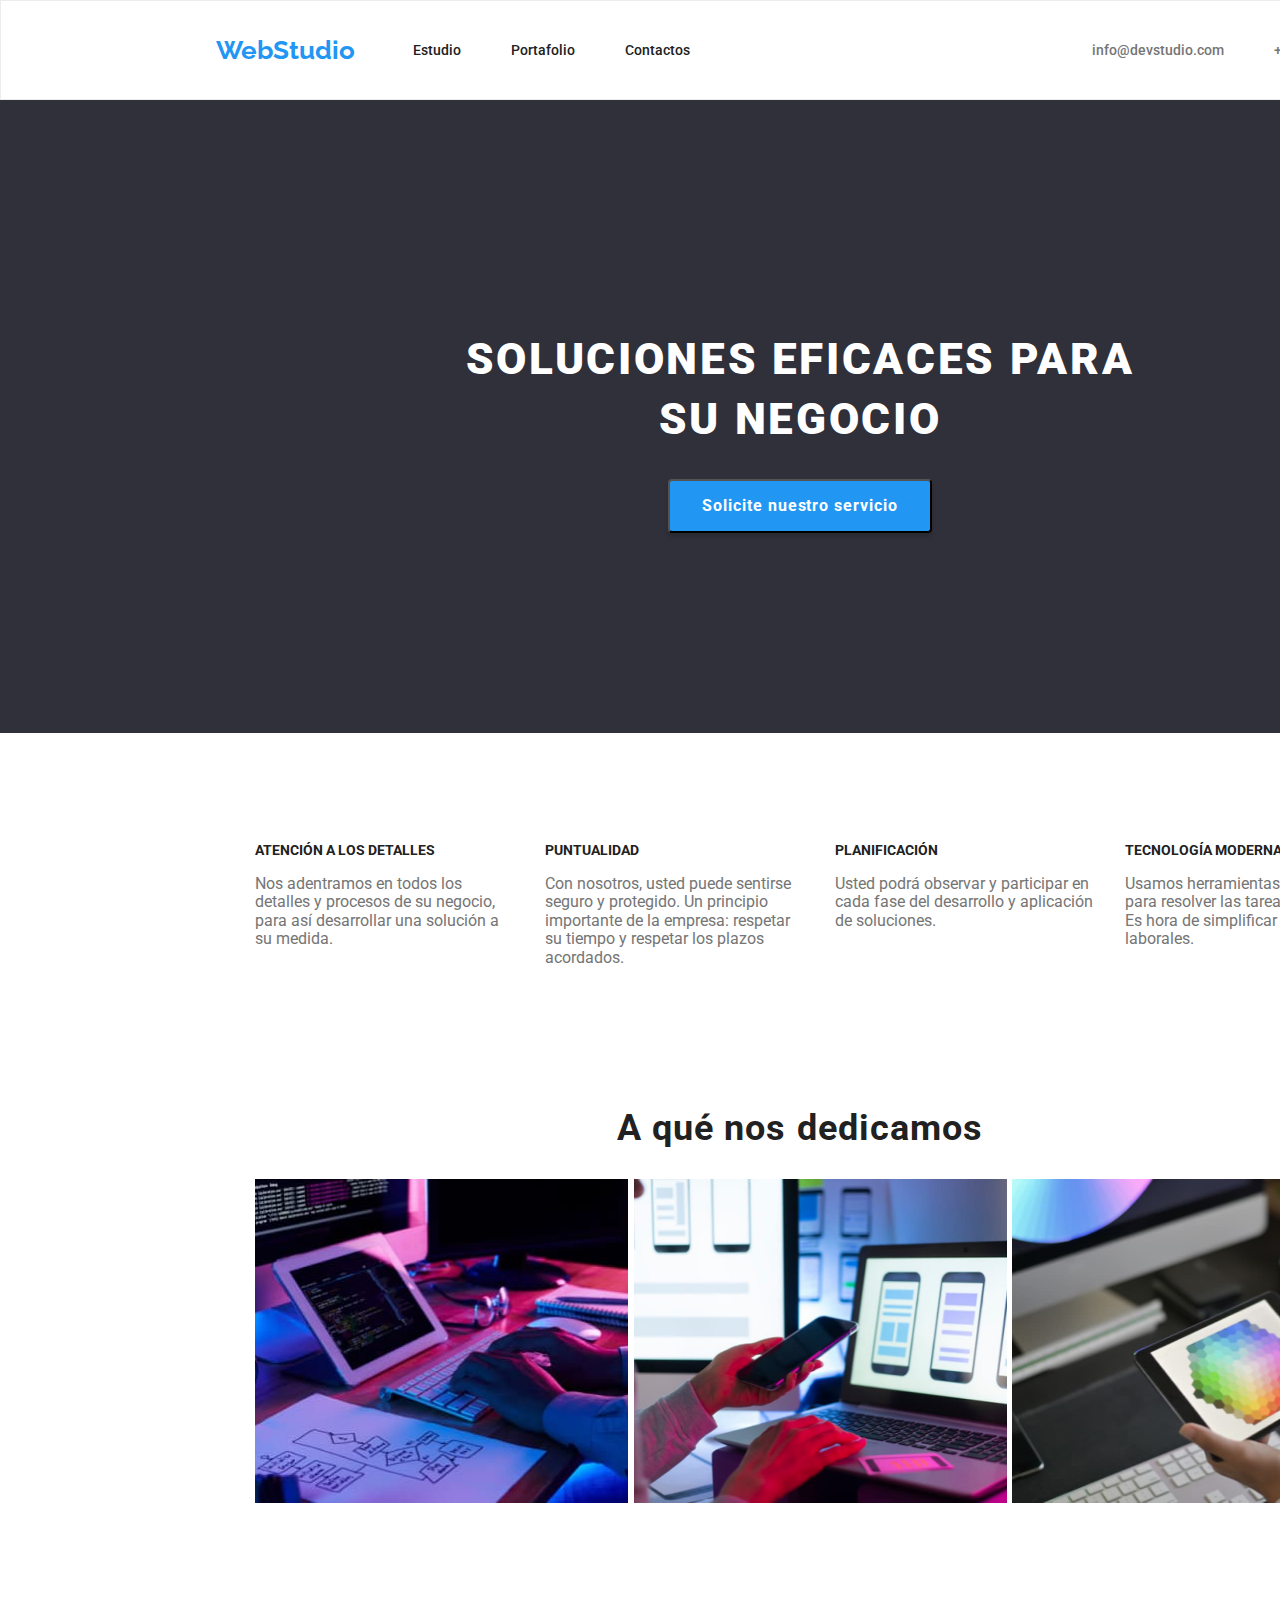
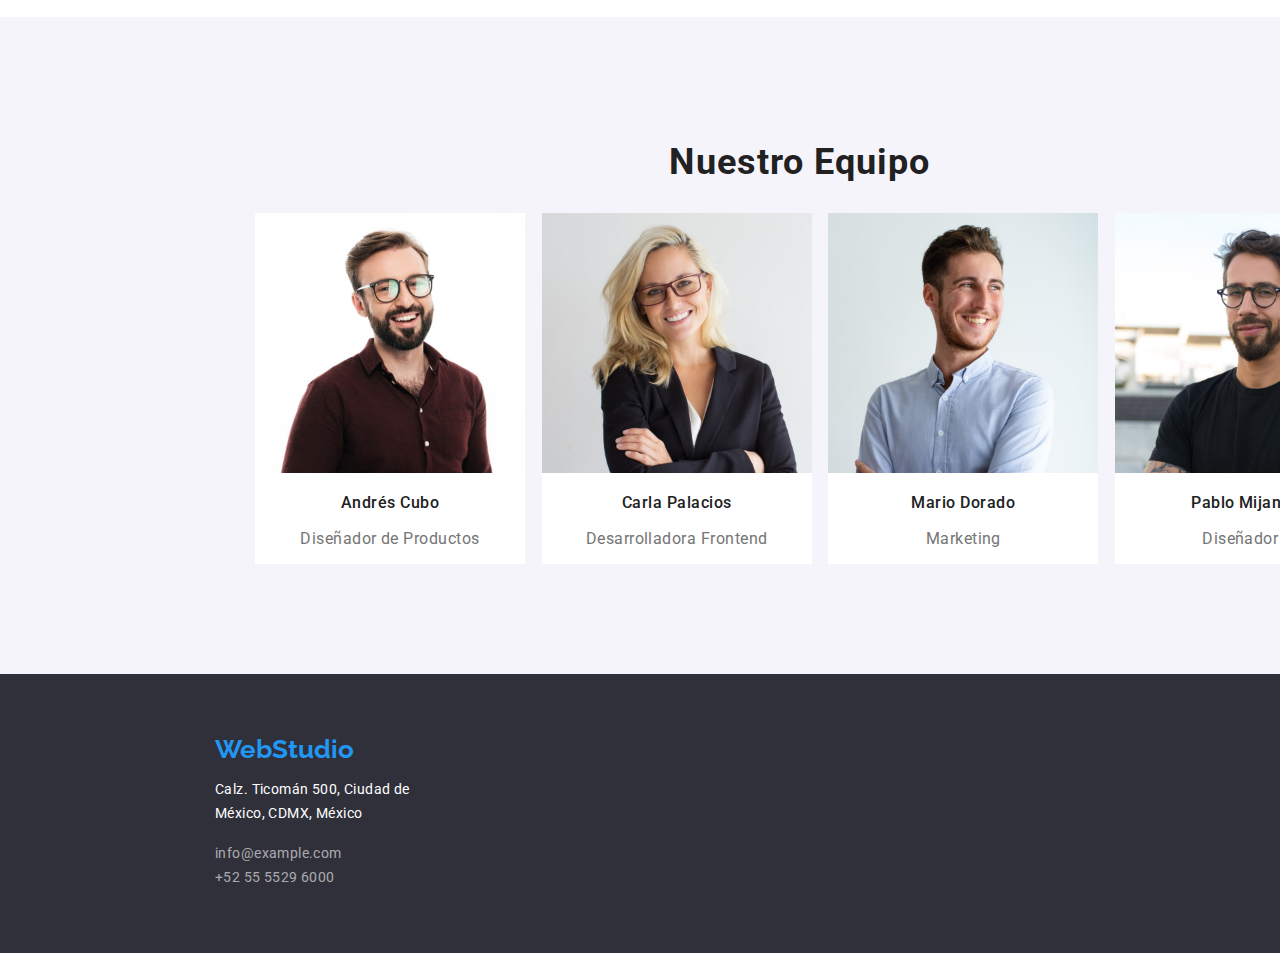
==== index.html @ d48efc92 "Versión inicial con estilos geometría" ====
<!DOCTYPE html>
<html lang="es">
  <head>
    <meta charset="UTF-8" />
    <meta http-equiv="X-UA-Compatible" content="IE=edge" />
    <meta name="viewport" content="width=device-width, initial-scale=1.0" />
    <title>Studio</title>
    <!-- Normalizador de estilos -->
    <link
      rel="stylesheet"
      href="https://cdnjs.cloudflare.com/ajax/libs/modern-normalize/1.0.0/modern-normalize.min.css"
    />
    <link rel="stylesheet" href="./css/styles.css" />
    <link
      href="https://fonts.googleapis.com/css2?family=Raleway:ital,wght@0,700;1,700&family=Roboto:ital,wght@0,400;0,500;0,700;0,900;1,400;1,500;1,700;1,900&display=swap"
      rel="stylesheet"
    />
  </head>
  <body>
    <div class="container">
      <header class="header-section">
        <!-- Encabezado de la página -->
        <a class="logo" href="/">WebStudio</a>
        <nav>
          <!-- Sección de navegación principal -->
          <ul class="header-list">
            <li>
              <a href="index.html">Estudio</a>
            </li>
            <li>
              <a href="portfolio.html">Portafolio</a>
            </li>
            <li>
              <a href="/contactos">Contactos</a>
            </li>
          </ul>
        </nav>
        <div>
          <!-- Sección de contactos en el encabezado -->
          <ul class="contact-list">
            <li><a href="mailto:info@devstudio.com">info@devstudio.com </a></li>
            <li><a href="tel:+525555296000">+52 55 55296000 </a></li>
          </ul>
        </div>
      </header>

      <main>
        <!-- Contenido de la página -->
        <div class="initial-section">
          <!-- Sección inicial -->
          <h1 class="initial-section-title">
            SOLUCIONES EFICACES PARA <br />
            SU NEGOCIO
          </h1>
          <button class="initial-section-button" type="button">
            Solicite nuestro servicio
          </button>
        </div>
        <section class="about-us-section">
          <!-- Sección de valores corporativos -->
          <ul class="about-us-titles">
            <li>ATENCIÓN A LOS DETALLES</li>
            <li>PUNTUALIDAD</li>
            <li>PLANIFICACIÓN</li>
            <li>TECNOLOGÍA MODERNA</li>
          </ul>
          <ul class="about-us-text">
            <li>
              Nos adentramos en todos los detalles y procesos de su negocio,
              para así desarrollar una solución a su medida.
            </li>
            <li>
              Con nosotros, usted puede sentirse seguro y protegido. Un
              principio importante de la empresa: respetar su tiempo y respetar
              los plazos acordados.
            </li>
            <li>
              Usted podrá observar y participar en cada fase del desarrollo y
              aplicación de soluciones.
            </li>
            <li>
              Usamos herramientas innovadoras para resolver las tareas
              asignadas. Es hora de simplificar los procesos laborales.
            </li>
          </ul>
        </section>
        <section class="services-section">
          <!-- Sección a qué nos dedicamos -->
          <h2 class="services-section-title">A qué nos dedicamos</h2>
          <ul class="services-section-list">
            <li>
              <img
                src="./images/box-1.jpg"
                alt="Tablet y teclado sobre escritorio"
                width="373"
                height="324"
              />
            </li>
            <li>
              <img
                src="./images/box-2.jpg"
                alt="Laptop y celular sobre escritorio"
                width="373"
                height="324"
              />
            </li>
            <li>
              <img
                src="./images/box-3.jpg"
                alt="Tablet y cpu sobre escritorio"
                width="373"
                height="324"
              />
            </li>
          </ul>
        </section>
        <section class="team-section">
          <!-- Sección de presentación del equipo -->
          <h2 class="team-section-title">Nuestro Equipo</h2>
          <ul class="team-section-list">
            <li>
              <img
                src="./images/team-picture-1.jpg"
                alt="Foto de Andrés Cubo, diseñador de productos"
                width="270"
                height="260"
              />
              <p class="team-name">Andrés Cubo</p>
              <p class="team-job">Diseñador de Productos</p>
            </li>
            <li>
              <img
                src="./images/team-picture-2.jpg"
                alt="Foto de Carla Palacios, desarrolladora Frontend"
                width="270"
                height="260"
              />
              <p class="team-name">Carla Palacios</p>
              <p class="team-job">Desarrolladora Frontend</p>
            </li>
            <li>
              <img
                src="./images/team-picture-3.jpg"
                alt="Foto de Mario Dorado, marketing"
                width="270"
                height="260"
              />
              <p class="team-name">Mario Dorado</p>
              <p class="team-job">Marketing</p>
            </li>
            <li>
              <img
                src="./images/team-picture-4.jpg"
                alt="Foto de Pablo Mijangos, diseñador IU"
                width="270"
                height="260"
              />
              <p class="team-name">Pablo Mijangos</p>
              <p class="team-job">Diseñador IU</p>
            </li>
          </ul>
        </section>
      </main>

      <footer class="footer-section">
        <!-- Pie de página -->
        <a href="/" class="logo">WebStudio</a>
        <address>
          <p class="footer-text">
            Calz. Ticomán 500, Ciudad de <br />
            México, CDMX, México <br />
          </p>
          <ul class="footer-list">
            <li><a href="mailto:info@example.com">info@example.com </a></li>
            <li><a href="tel:+525555296000">+52 55 5529 6000 </a></li>
          </ul>
        </address>
      </footer>
    </div>
  </body>
</html>
---- css/styles.css ----
*,
*::before,
*::after {
  box-sizing: border-box;
}

:root {
  --white: #ffffff;
  --black: #212121;
  --text: #757575;
  --high-lighted: #2196f3;
}

body {
  font-family: "roboto", "sans-serif";
  color: var(--text);
  background-color: var(--white);
}

.container {
  width: 1600px;
}

/* ............ */
/* Encabezado */
/* ............ */

.header-section {
  display: flex;
  align-items: center;
  justify-content: space-between;
  padding: 24px 215px;
  border: 1px solid #ececec;
}

.logo {
  text-decoration: none;
  font-family: "raleway", "sans-serif";
  font-weight: 700;
  font-size: 26px;
  line-height: 1.19;
  color: var(--high-lighted);
}

.logo:hover,
.logo:focus {
  text-decoration: underline;
}

.header-list {
  list-style: none;
  display: flex;
  margin-right: 344px;
}

.header-list a {
  text-decoration: none;
  font-weight: 500;
  font-size: 14px;
  line-height: 1.14;
  color: var(--black);
}

.header-list li:not(:last-child) {
  margin-right: 50px;
}

.header-list a:hover,
.header-list a:focus {
  color: var(--high-lighted);
}

.contact-list {
  list-style: none;
  display: flex;
}

.contact-list a {
  text-decoration: none;
  font-weight: 500;
  font-size: 14px;
  line-height: 1.14;
  color: var(--text);
}

.contact-list li:not(:last-child) {
  margin-right: 50px;
}

.contact-list a:hover,
.contact-list a:focus {
  color: var(--high-lighted);
  text-decoration: underline;
}

/* ................. */
/* Sección inicial */
/* ................. */

.initial-section {
  background-color: #2f303a;
  padding: 200px 452px;
}

.initial-section-title {
  font-weight: 900;
  font-size: 44px;
  line-height: 1.36;
  text-align: center;
  color: #ffffff;
  letter-spacing: 0.06em;
}

.initial-section-button {
  background-color: var(--high-lighted);
  box-shadow: 0px 4px 4px rgba(0, 0, 0, 0.15);
  border-radius: 4px;
  font-weight: 700;
  font-size: 16px;
  line-height: 1.88;
  text-align: center;
  letter-spacing: 0.06em;
  color: #ffffff;
  cursor: pointer;
  display: block;
  margin: 0 auto;
  padding: 10px 32px;
}

/* ................................. */
/* Sección de valores corporativos */
/* ................................. */
.about-us-section {
  padding: 94px 215px 0;
}

.about-us-titles li {
  color: var(--black);
  font-weight: 700;
  font-size: 14px;
  line-height: 1.14;
}

.about-us-section ul {
  list-style: none;
  display: flex;
}

.about-us-section li {
  width: 270px;
}

.about-us-section li:not(:last-child) {
  margin-right: 30px;
}

/* ................................. */
/* Sección de servicios */
/* ................................. */
.services-section {
  padding: 94px 215px;
}

.services-section-title {
  font-weight: 700;
  font-size: 36px;
  line-height: 1.17;
  text-align: center;
  letter-spacing: 0.03em;
  color: var(--black);
}

.services-section-list {
  list-style: none;
  display: flex;
}

.services-section-list li:not(:last-child) {
  margin-right: auto;
}

/* .................................... */
/* Sección de presentación del equipo */
/* .................................... */
.team-section {
  padding: 94px 215px;
  background-color: #f5f4fa;
}

.team-section-title {
  font-weight: 700;
  font-size: 36px;
  line-height: 1.17;
  text-align: center;
  letter-spacing: 0.03em;
  color: var(--black);
}

.team-section-list {
  list-style: none;
  display: flex;
}

.team-section-list li {
  background-color: var(--white);
}

.team-section-list li:not(:last-child) {
  margin-right: auto;
}

.team-name {
  font-size: 16px;
  font-weight: 500;
  line-height: 1.19;
  text-align: center;
  letter-spacing: 0.03em;
  color: var(--black);
}

.team-job {
  font-size: 16px;
  line-height: 1.19;
  text-align: center;
  letter-spacing: 0.03em;
}

/* .................................... */
/* Pie de página */
/* .................................... */
.footer-section {
  background-color: #2f303a;
  padding: 60px 215px 47px;
}

.footer-text {
  font-style: normal;
  font-size: 14px;
  line-height: 1.71;
  letter-spacing: 0.03em;
  color: #ffffff;
}

.footer-list a {
  font-style: normal;
  font-size: 14px;
  line-height: 1.71;
  letter-spacing: 0.03em;
  color: rgba(255, 255, 255, 0.6);
  text-decoration: none;
}

.footer-list {
  list-style: none;
  padding: 0;
}

.footer-list a:hover,
.footer-list a:focus {
  text-decoration: underline;
  color: var(--high-lighted);
}

.footer-text:hover,
.footer-text:focus {
  text-decoration: underline;
  color: var(--high-lighted);
}

/* .................................... */
/* PORTAFOLIO */
/* .................................... */
/* Seccion de botones */
/* .................................... */
.buttons-section {
  padding: 106px 215px 0;
}

.buttons-section-list {
  list-style: none;
  display: flex;
  justify-content: center;
}

.buttons-section-list li:not(:last-child) {
  margin-right: 8px;
}

.buttons-section-list button {
  font-weight: 500;
  font-size: 16px;
  line-height: 1.62;
  text-align: center;
  letter-spacing: 0.03em;
  color: var(--black);
  background: #f5f4fa;
  border-radius: 4px;
  border: 0 solid var(--white);
  padding: 6px 24px;
}

.buttons-section-list button:hover,
.buttons-section-list button:focus {
  cursor: pointer;
  background: var(--high-lighted);
  box-shadow: 0px 3px 1px rgba(0, 0, 0, 0.1), 0px 1px 2px rgba(0, 0, 0, 0.08),
    0px 2px 2px rgba(0, 0, 0, 0.12);
  border-radius: 4px;
  color: #ffffff;
}

/* .................................... */
/* Seccion de proyectos */
/* .................................... */
.projects-section {
  padding: 50px 200px 82px;
}

.projects-section-list {
  list-style: none;
  display: flex;
  flex-wrap: wrap;
  align-content: center;
  justify-content: center;
  gap: 20px;
}

.projects-section-list li {
  border: 1px solid #eeeeee;
  /* flex-basis: calc((100%-60px)/3; */
}

.project-name {
  font-weight: 700;
  font-size: 18px;
  line-height: 2;
  letter-spacing: 0.06em;
  color: var(--black);
  padding: 20px 24px 0;
}

.project-type {
  font-size: 16px;
  line-height: 1.88;
  letter-spacing: 0.03em;
  padding: 0 24px 20px;
}
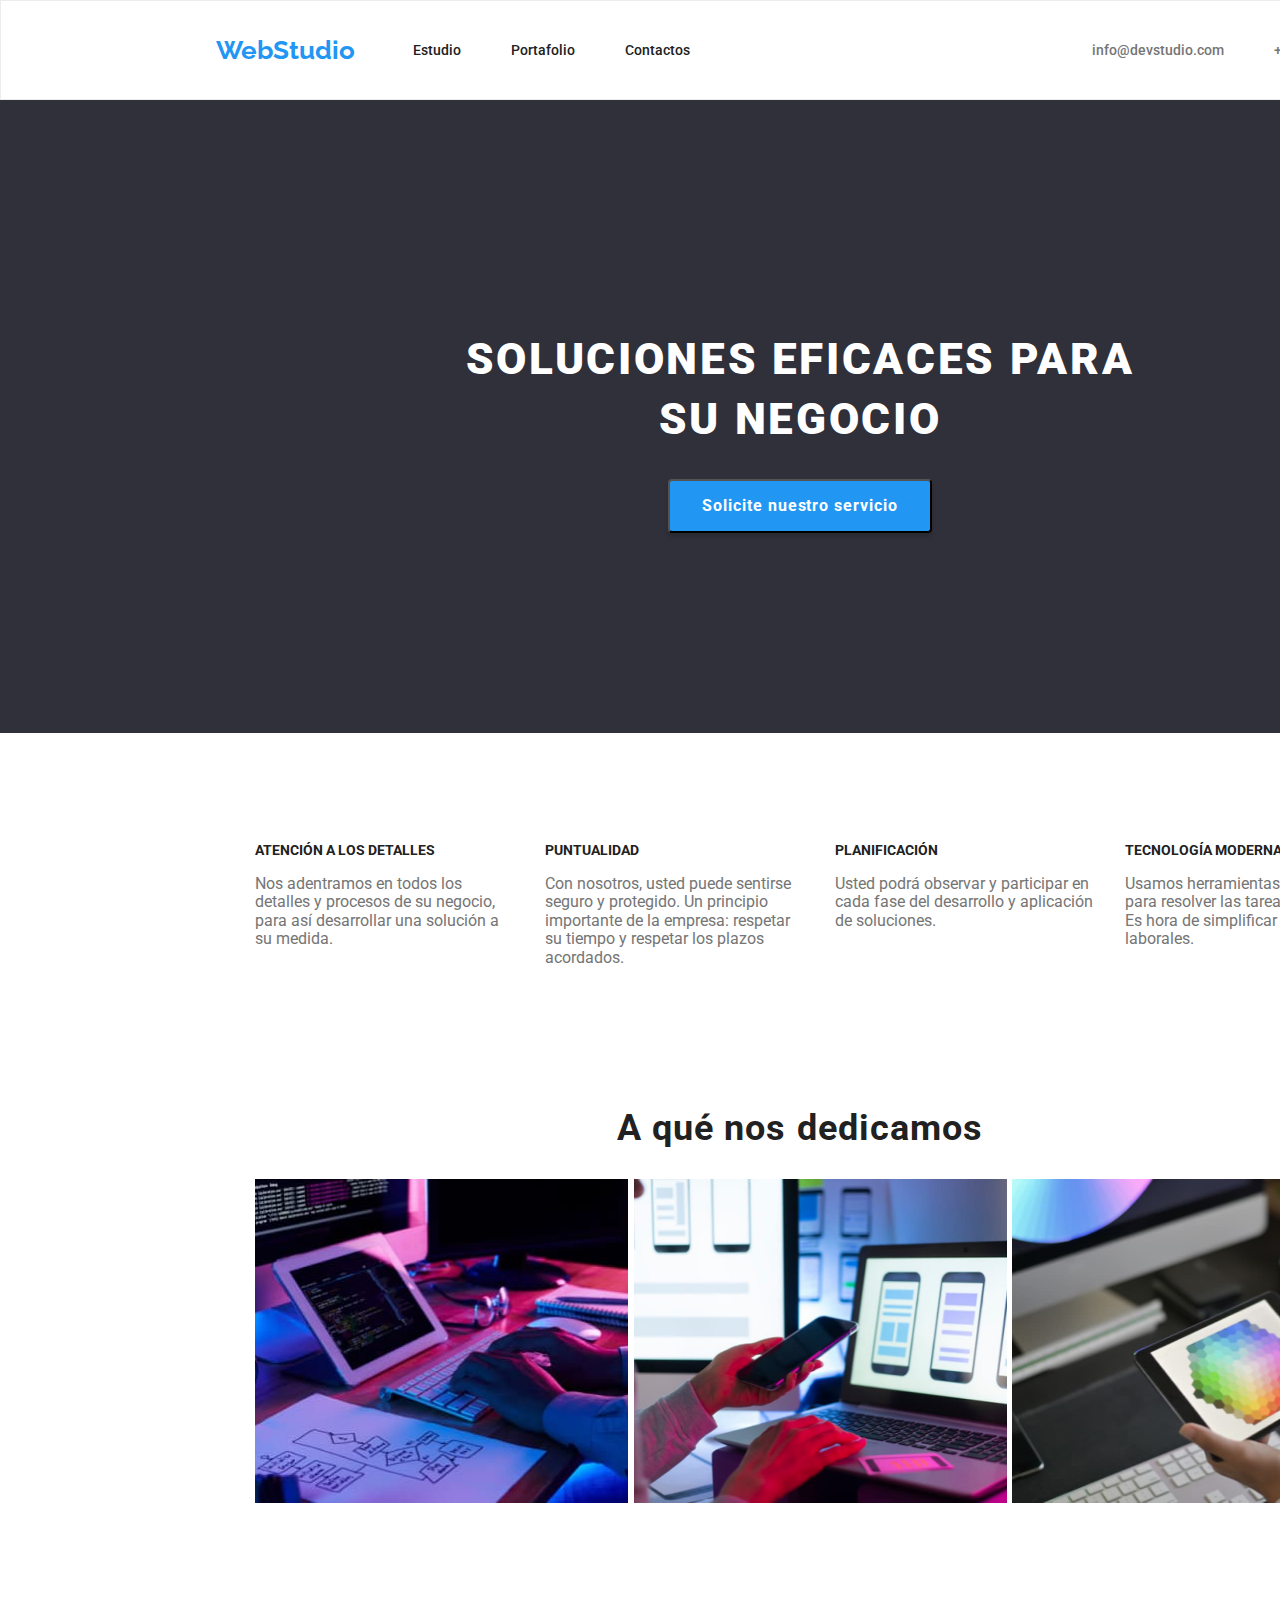
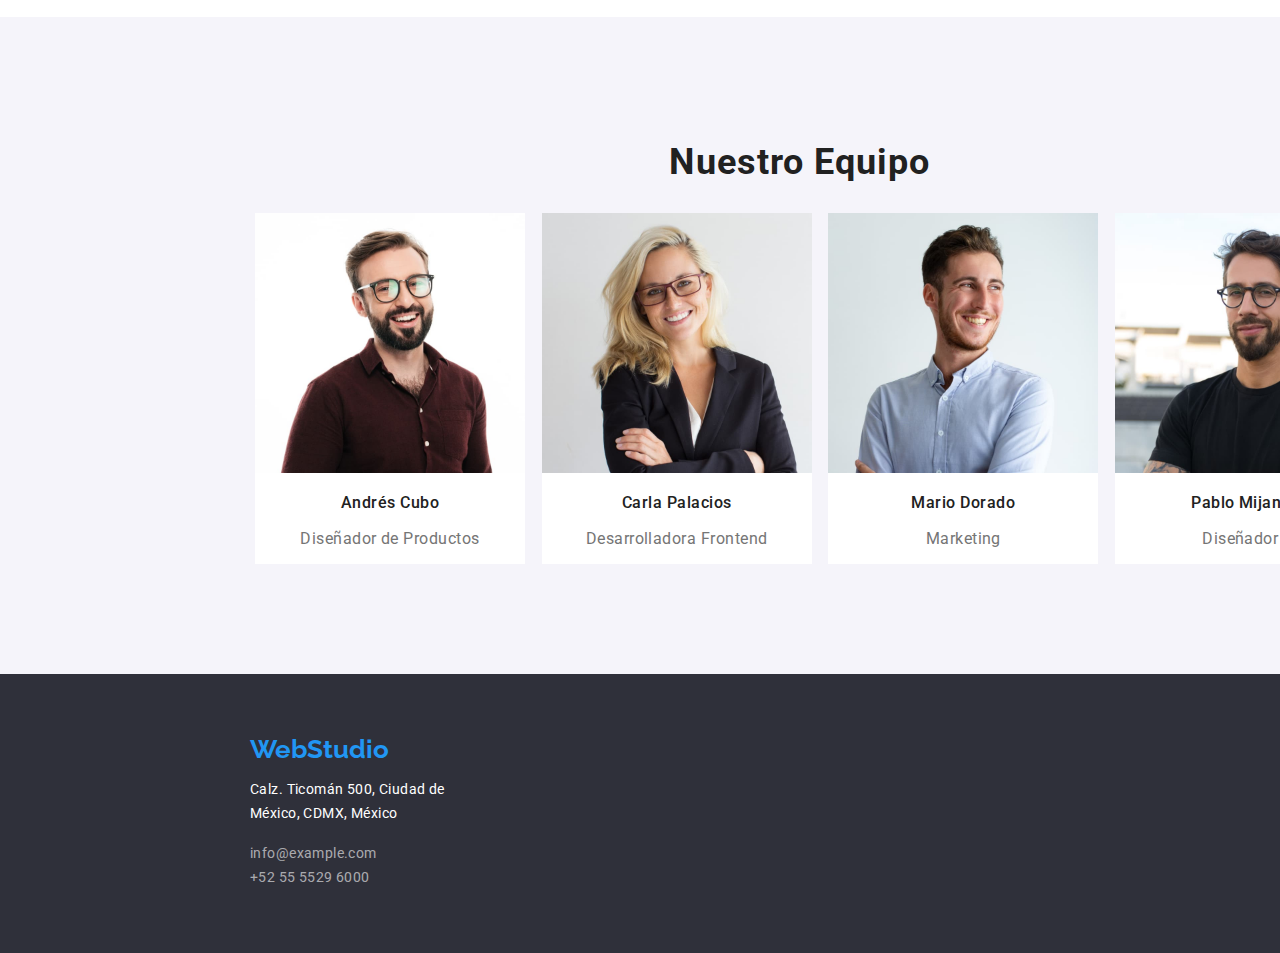
==== commit c748aded: "Se adicionan containers para envolver header, main y footer" ====
--- a/index.html
+++ b/index.html
@@ -17,9 +17,9 @@
     />
   </head>
   <body>
-    <div class="container">
-      <header class="header-section">
-        <!-- Encabezado de la página -->
+    <header class="header-section">
+      <!-- Encabezado de la página -->
+      <div class="container headline">
         <a class="logo" href="/">WebStudio</a>
         <nav>
           <!-- Sección de navegación principal -->
@@ -42,10 +42,12 @@
             <li><a href="tel:+525555296000">+52 55 55296000 </a></li>
           </ul>
         </div>
-      </header>
+      </div>
+    </header>
 
-      <main>
-        <!-- Contenido de la página -->
+    <main>
+      <!-- Contenido de la página -->
+      <div class="container principal">
         <div class="initial-section">
           <!-- Sección inicial -->
           <h1 class="initial-section-title">
@@ -160,10 +162,12 @@
             </li>
           </ul>
         </section>
-      </main>
+      </div>
+    </main>
 
-      <footer class="footer-section">
-        <!-- Pie de página -->
+    <footer class="footer-section">
+      <!-- Pie de página -->
+      <div class="container ending">
         <a href="/" class="logo">WebStudio</a>
         <address>
           <p class="footer-text">
@@ -175,7 +179,7 @@
             <li><a href="tel:+525555296000">+52 55 5529 6000 </a></li>
           </ul>
         </address>
-      </footer>
-    </div>
+      </div>
+    </footer>
   </body>
 </html>
--- a/css/styles.css
+++ b/css/styles.css
@@ -9,28 +9,30 @@
   --black: #212121;
   --text: #757575;
   --high-lighted: #2196f3;
+  --background: #e5e5e5;
 }
 
 body {
   font-family: "roboto", "sans-serif";
   color: var(--text);
-  background-color: var(--white);
+  background-color: var(--background);
 }
 
 .container {
   width: 1600px;
+  margin: 0 auto;
 }
 
 /* ............ */
 /* Encabezado */
 /* ............ */
-
-.header-section {
+.headline {
   display: flex;
   align-items: center;
   justify-content: space-between;
   padding: 24px 215px;
   border: 1px solid #ececec;
+  background-color: var(--white);
 }
 
 .logo {
@@ -96,6 +98,9 @@
 /* ................. */
 /* Sección inicial */
 /* ................. */
+.principal {
+  background-color: var(--white);
+}
 
 .initial-section {
   background-color: #2f303a;
@@ -228,9 +233,9 @@
 /* .................................... */
 /* Pie de página */
 /* .................................... */
-.footer-section {
+.ending {
   background-color: #2f303a;
-  padding: 60px 215px 47px;
+  padding: 60px 250px 47px;
 }
 
 .footer-text {
@@ -313,7 +318,7 @@
 /* Seccion de proyectos */
 /* .................................... */
 .projects-section {
-  padding: 50px 200px 82px;
+  padding: 50px 100px 82px;
 }
 
 .projects-section-list {
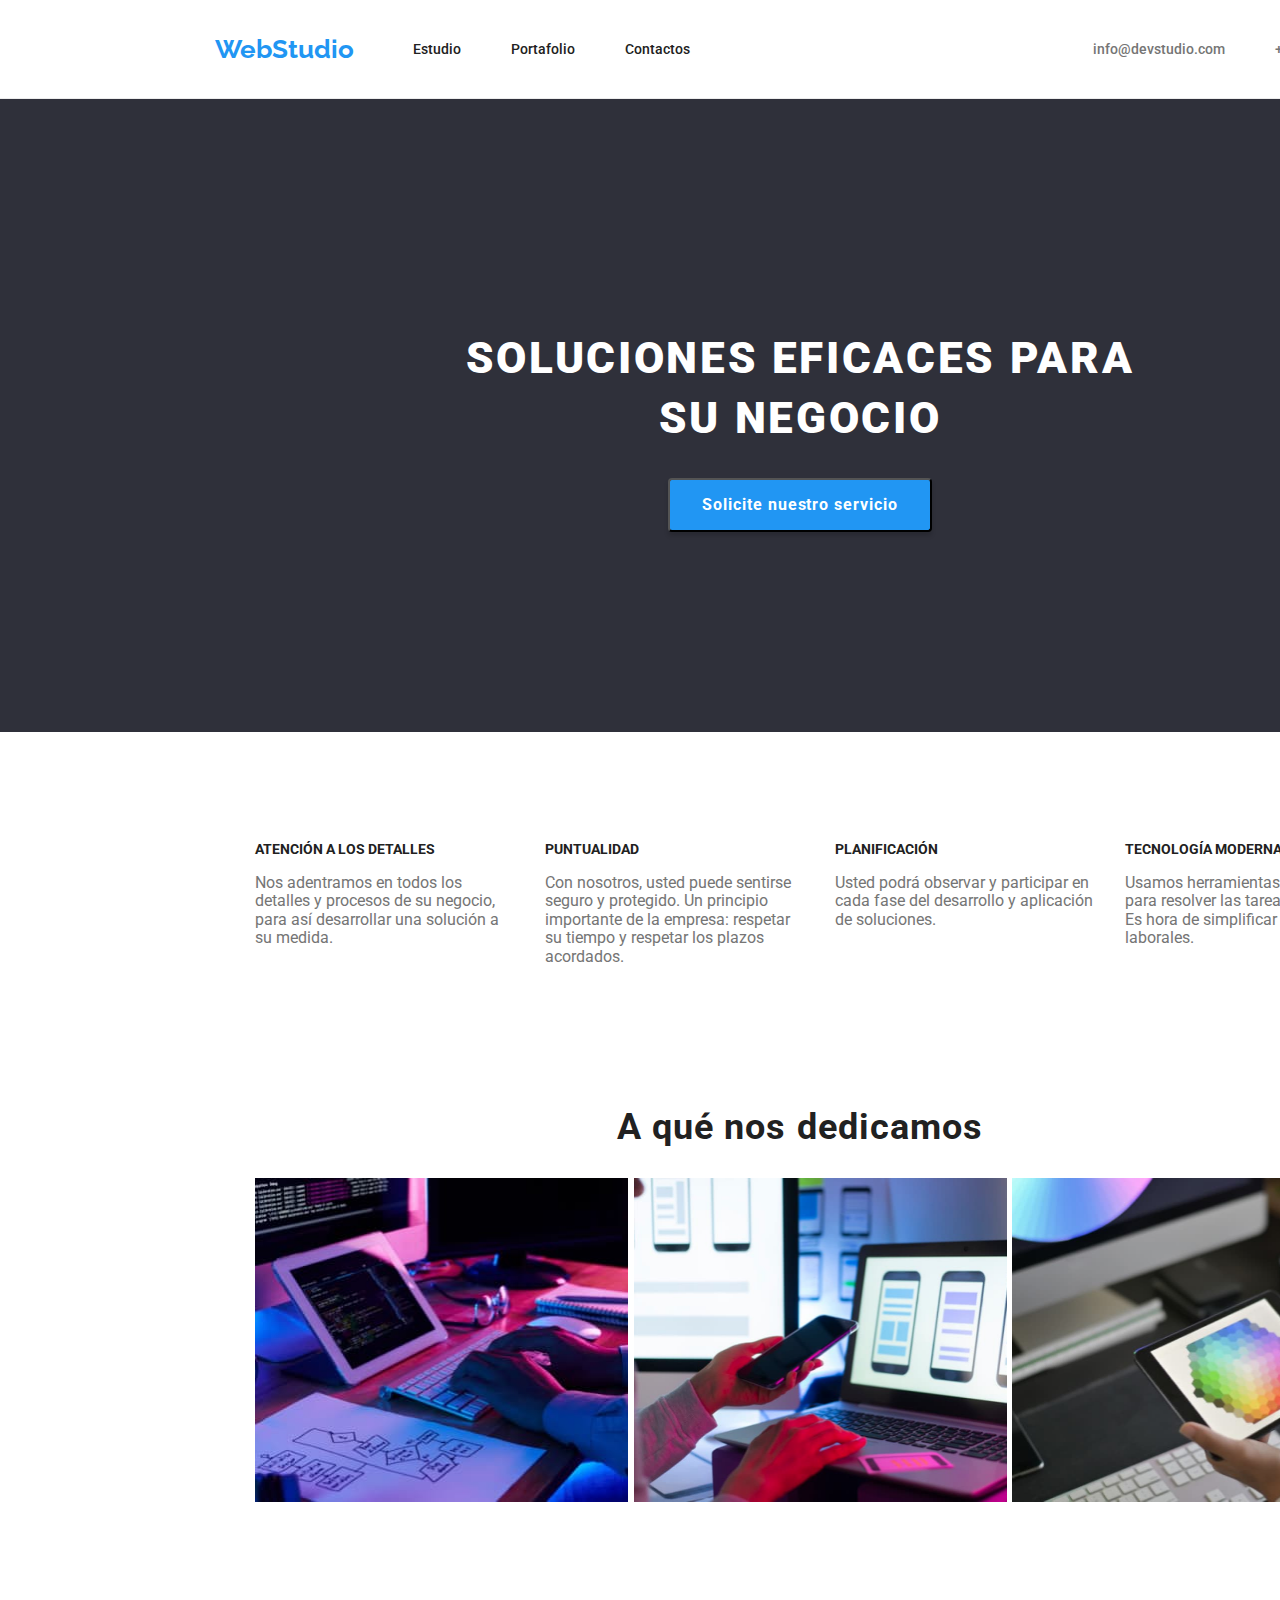
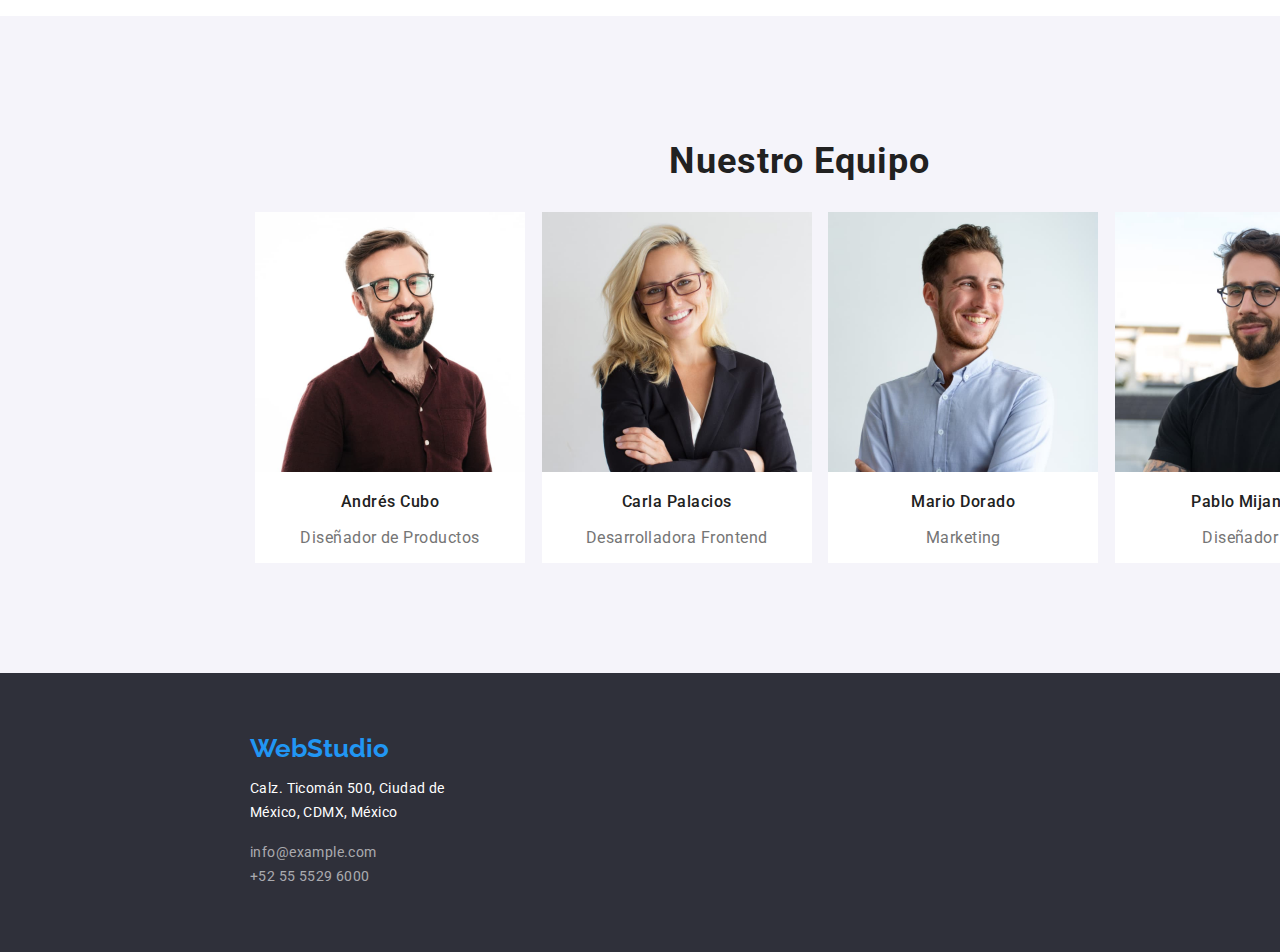
==== commit 25488c09: "Cambia background color en las secciones" ====
--- a/index.html
+++ b/index.html
@@ -47,7 +47,7 @@
 
     <main>
       <!-- Contenido de la página -->
-      <div class="container principal">
+      <div class="container">
         <div class="initial-section">
           <!-- Sección inicial -->
           <h1 class="initial-section-title">
--- a/css/styles.css
+++ b/css/styles.css
@@ -15,7 +15,7 @@
 body {
   font-family: "roboto", "sans-serif";
   color: var(--text);
-  background-color: var(--background);
+  background-color: var(--white);
 }
 
 .container {
@@ -31,8 +31,7 @@
   align-items: center;
   justify-content: space-between;
   padding: 24px 215px;
-  border: 1px solid #ececec;
-  background-color: var(--white);
+  border-bottom: 1px solid #ececec;
 }
 
 .logo {
@@ -98,9 +97,6 @@
 /* ................. */
 /* Sección inicial */
 /* ................. */
-.principal {
-  background-color: var(--white);
-}
 
 .initial-section {
   background-color: #2f303a;
@@ -178,10 +174,7 @@
 .services-section-list {
   list-style: none;
   display: flex;
-}
-
-.services-section-list li:not(:last-child) {
-  margin-right: auto;
+  justify-content: space-between;
 }
 
 /* .................................... */
@@ -204,14 +197,11 @@
 .team-section-list {
   list-style: none;
   display: flex;
+  justify-content: space-between;
 }
 
 .team-section-list li {
   background-color: var(--white);
-}
-
-.team-section-list li:not(:last-child) {
-  margin-right: auto;
 }
 
 .team-name {
@@ -332,7 +322,6 @@
 
 .projects-section-list li {
   border: 1px solid #eeeeee;
-  /* flex-basis: calc((100%-60px)/3; */
 }
 
 .project-name {
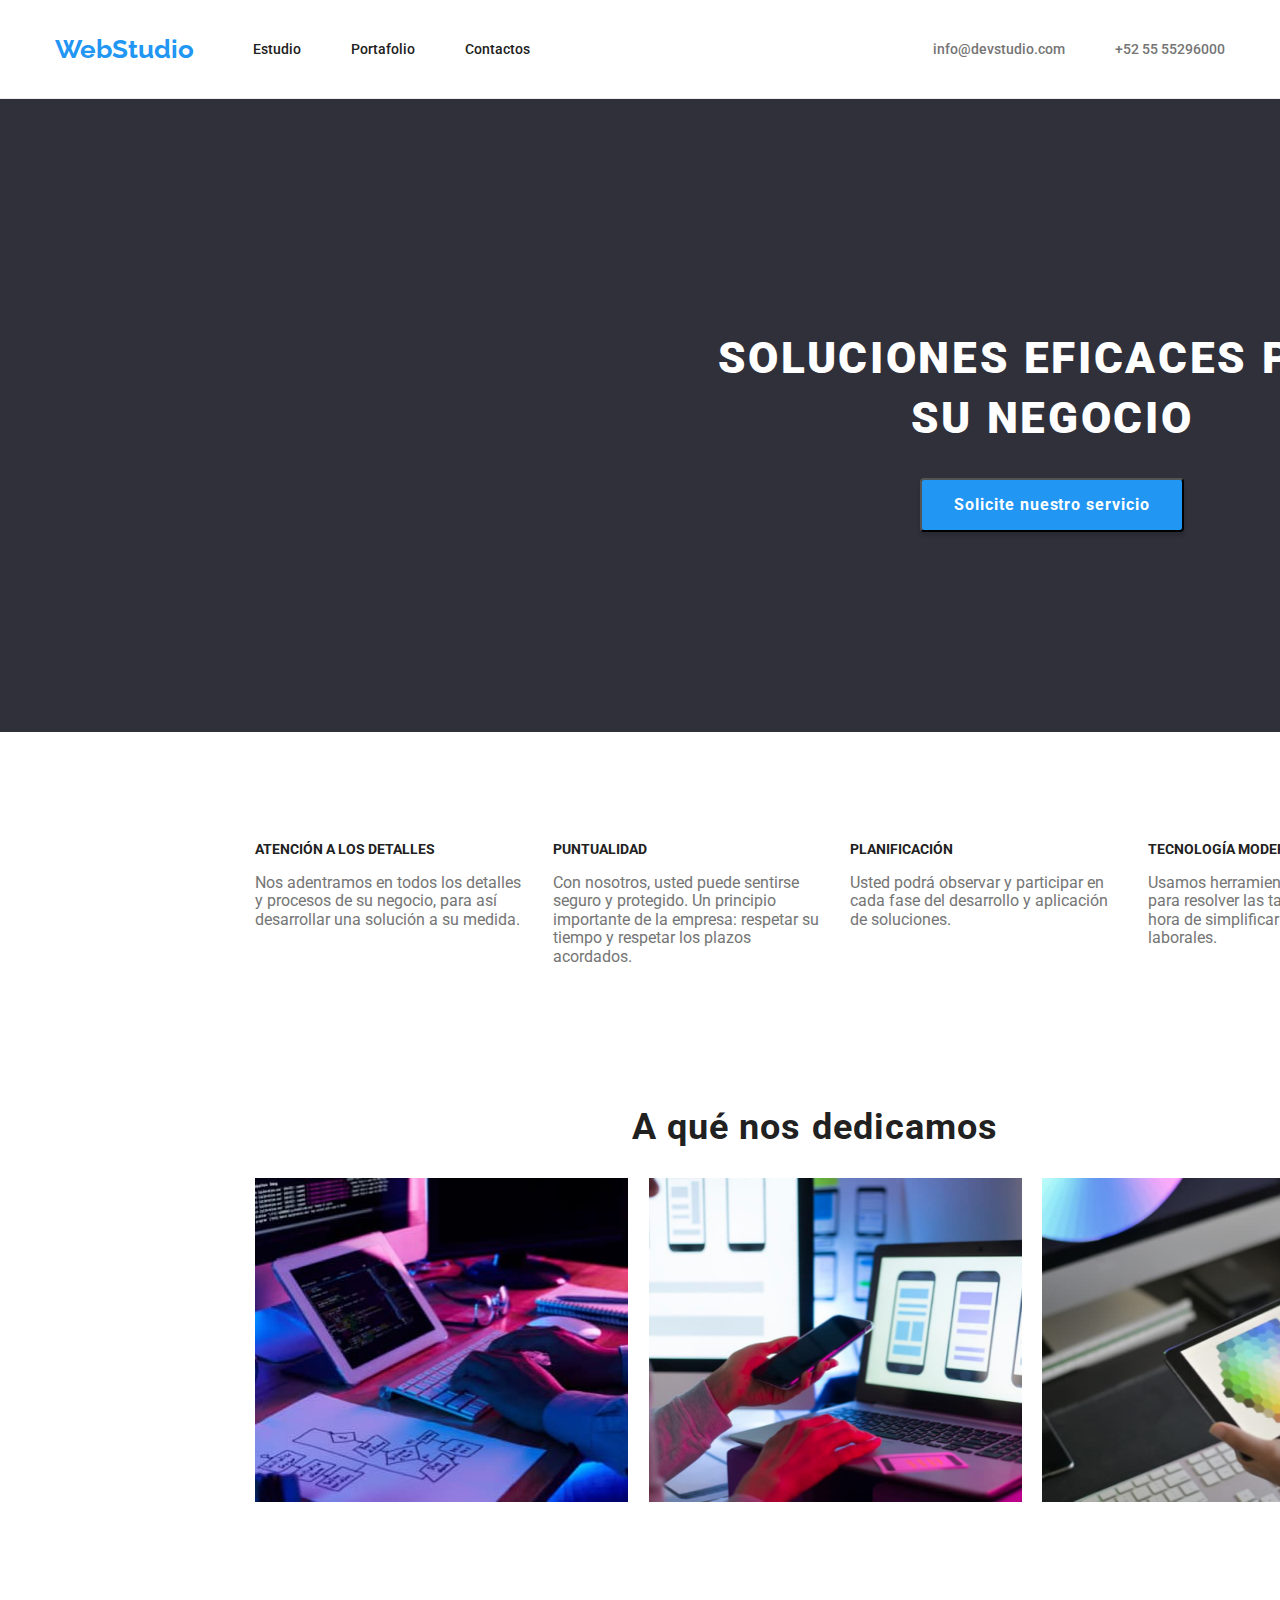
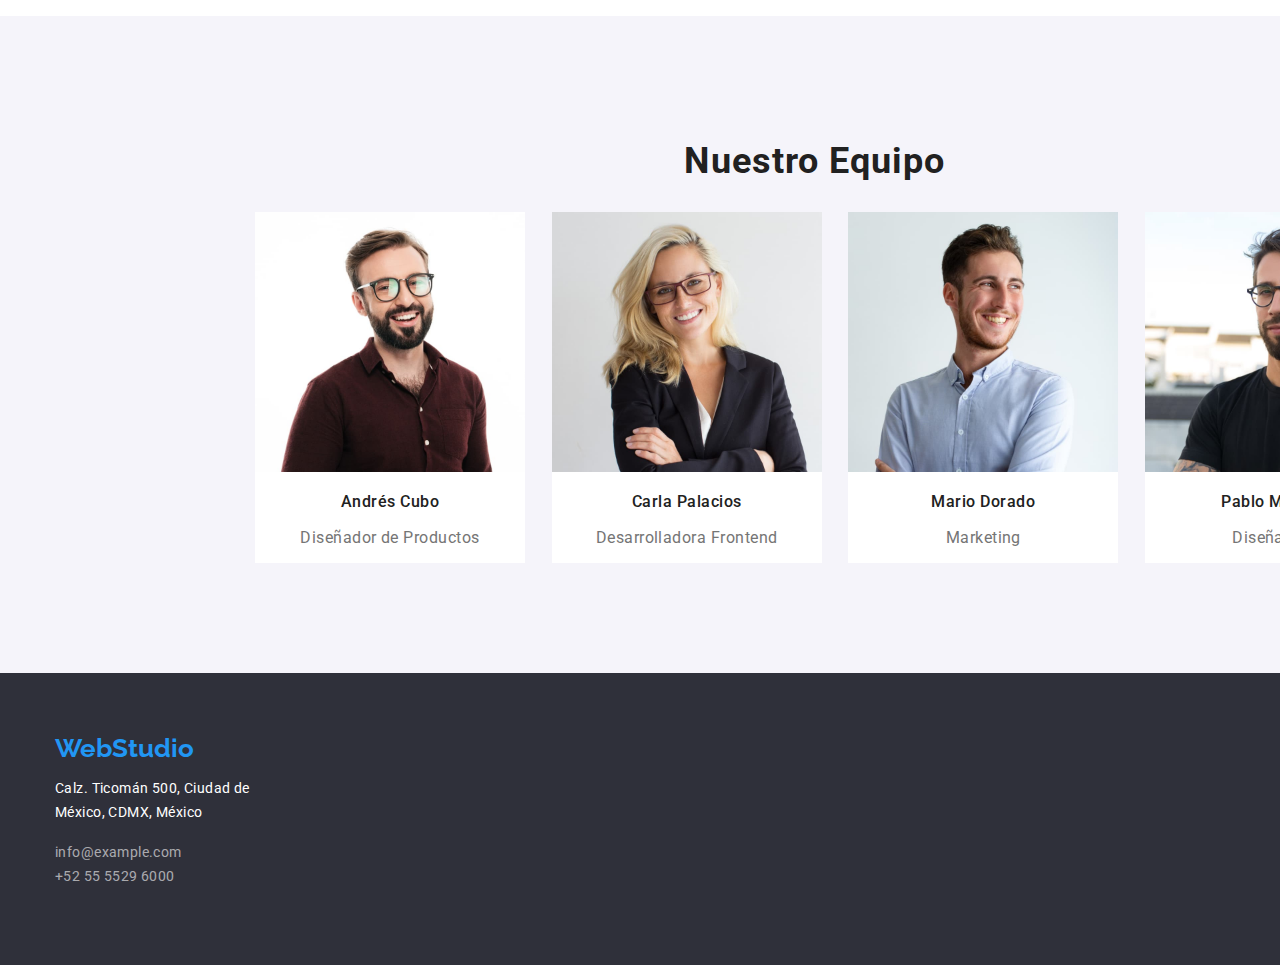
==== commit b4bd7301: "Se incluyen containers para cada una de las secciones" ====
--- a/index.html
+++ b/index.html
@@ -47,8 +47,8 @@
 
     <main>
       <!-- Contenido de la página -->
-      <div class="container">
-        <div class="initial-section">
+      <div class="initial-section">
+        <div class="container">
           <!-- Sección inicial -->
           <h1 class="initial-section-title">
             SOLUCIONES EFICACES PARA <br />
@@ -58,7 +58,9 @@
             Solicite nuestro servicio
           </button>
         </div>
-        <section class="about-us-section">
+      </div>
+      <section class="about-us-section">
+        <div class="container">
           <!-- Sección de valores corporativos -->
           <ul class="about-us-titles">
             <li>ATENCIÓN A LOS DETALLES</li>
@@ -85,8 +87,10 @@
               asignadas. Es hora de simplificar los procesos laborales.
             </li>
           </ul>
-        </section>
-        <section class="services-section">
+        </div>
+      </section>
+      <section class="services-section">
+        <div class="container">
           <!-- Sección a qué nos dedicamos -->
           <h2 class="services-section-title">A qué nos dedicamos</h2>
           <ul class="services-section-list">
@@ -115,54 +119,64 @@
               />
             </li>
           </ul>
-        </section>
-        <section class="team-section">
+        </div>
+      </section>
+      <section class="team-section">
+        <div class="container">
           <!-- Sección de presentación del equipo -->
           <h2 class="team-section-title">Nuestro Equipo</h2>
           <ul class="team-section-list">
             <li>
-              <img
-                src="./images/team-picture-1.jpg"
-                alt="Foto de Andrés Cubo, diseñador de productos"
-                width="270"
-                height="260"
-              />
-              <p class="team-name">Andrés Cubo</p>
-              <p class="team-job">Diseñador de Productos</p>
+              <div>
+                <img
+                  src="./images/team-picture-1.jpg"
+                  alt="Foto de Andrés Cubo, diseñador de productos"
+                  width="270"
+                  height="260"
+                />
+                <p class="team-name">Andrés Cubo</p>
+                <p class="team-job">Diseñador de Productos</p>
+              </div>
             </li>
             <li>
-              <img
-                src="./images/team-picture-2.jpg"
-                alt="Foto de Carla Palacios, desarrolladora Frontend"
-                width="270"
-                height="260"
-              />
-              <p class="team-name">Carla Palacios</p>
-              <p class="team-job">Desarrolladora Frontend</p>
+              <div>
+                <img
+                  src="./images/team-picture-2.jpg"
+                  alt="Foto de Carla Palacios, desarrolladora Frontend"
+                  width="270"
+                  height="260"
+                />
+                <p class="team-name">Carla Palacios</p>
+                <p class="team-job">Desarrolladora Frontend</p>
+              </div>
             </li>
             <li>
-              <img
-                src="./images/team-picture-3.jpg"
-                alt="Foto de Mario Dorado, marketing"
-                width="270"
-                height="260"
-              />
-              <p class="team-name">Mario Dorado</p>
-              <p class="team-job">Marketing</p>
+              <div>
+                <img
+                  src="./images/team-picture-3.jpg"
+                  alt="Foto de Mario Dorado, marketing"
+                  width="270"
+                  height="260"
+                />
+                <p class="team-name">Mario Dorado</p>
+                <p class="team-job">Marketing</p>
+              </div>
             </li>
             <li>
-              <img
-                src="./images/team-picture-4.jpg"
-                alt="Foto de Pablo Mijangos, diseñador IU"
-                width="270"
-                height="260"
-              />
-              <p class="team-name">Pablo Mijangos</p>
-              <p class="team-job">Diseñador IU</p>
+              <div>
+                <img
+                  src="./images/team-picture-4.jpg"
+                  alt="Foto de Pablo Mijangos, diseñador IU"
+                  width="270"
+                  height="260"
+                />
+                <p class="team-name">Pablo Mijangos</p>
+                <p class="team-job">Diseñador IU</p>
+              </div>
             </li>
           </ul>
-        </section>
-      </div>
+        </div>
+      </section>
     </main>
 
     <footer class="footer-section">
--- a/css/styles.css
+++ b/css/styles.css
@@ -9,7 +9,6 @@
   --black: #212121;
   --text: #757575;
   --high-lighted: #2196f3;
-  --background: #e5e5e5;
 }
 
 body {
@@ -19,19 +18,23 @@
 }
 
 .container {
-  width: 1600px;
+  width: 1200px;
   margin: 0 auto;
 }
 
 /* ............ */
 /* Encabezado */
 /* ............ */
+header {
+  background-color: var(--white);
+  border-bottom: 1px solid #ececec;
+}
+
 .headline {
   display: flex;
   align-items: center;
   justify-content: space-between;
-  padding: 24px 215px;
-  border-bottom: 1px solid #ececec;
+  padding: 24px 15px;
 }
 
 .logo {
@@ -223,9 +226,12 @@
 /* .................................... */
 /* Pie de página */
 /* .................................... */
+footer {
+  background-color: #2f303a;
+}
+
 .ending {
-  background-color: #2f303a;
-  padding: 60px 250px 47px;
+  padding: 60px 15px;
 }
 
 .footer-text {
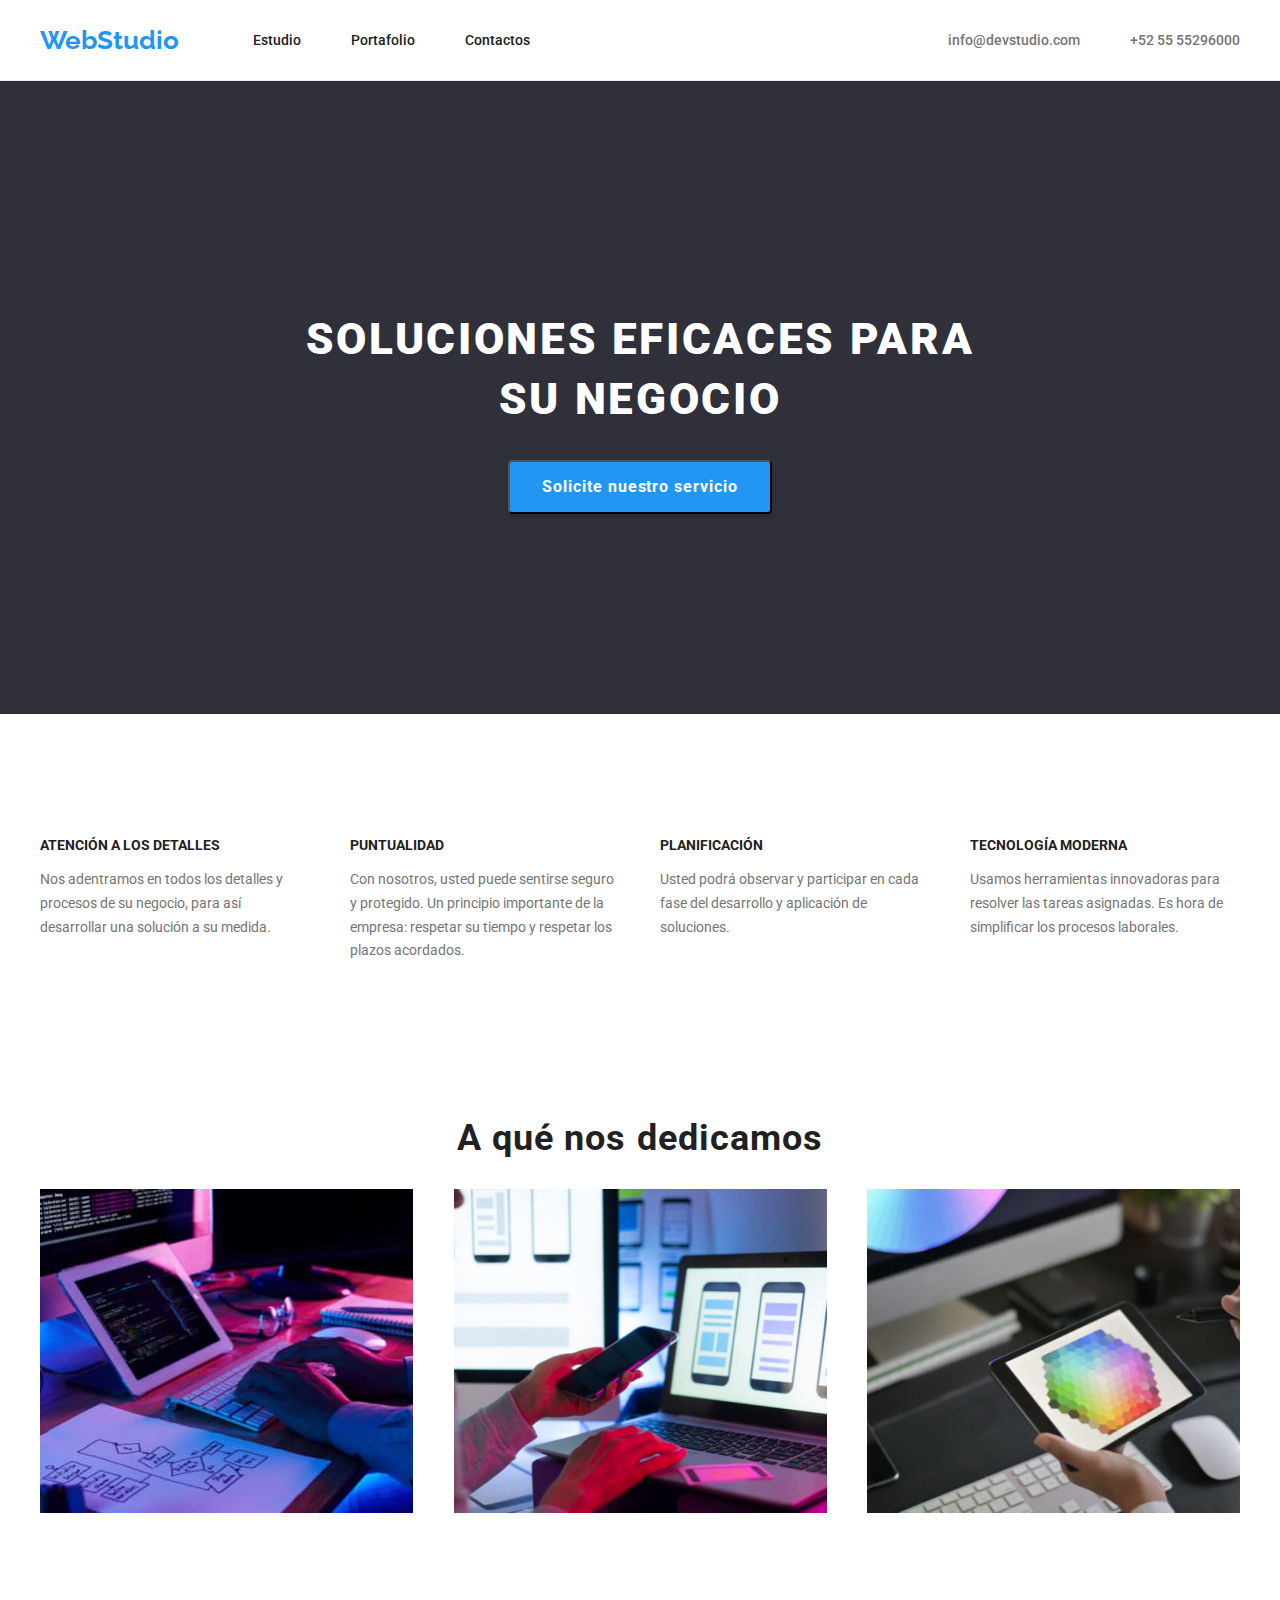
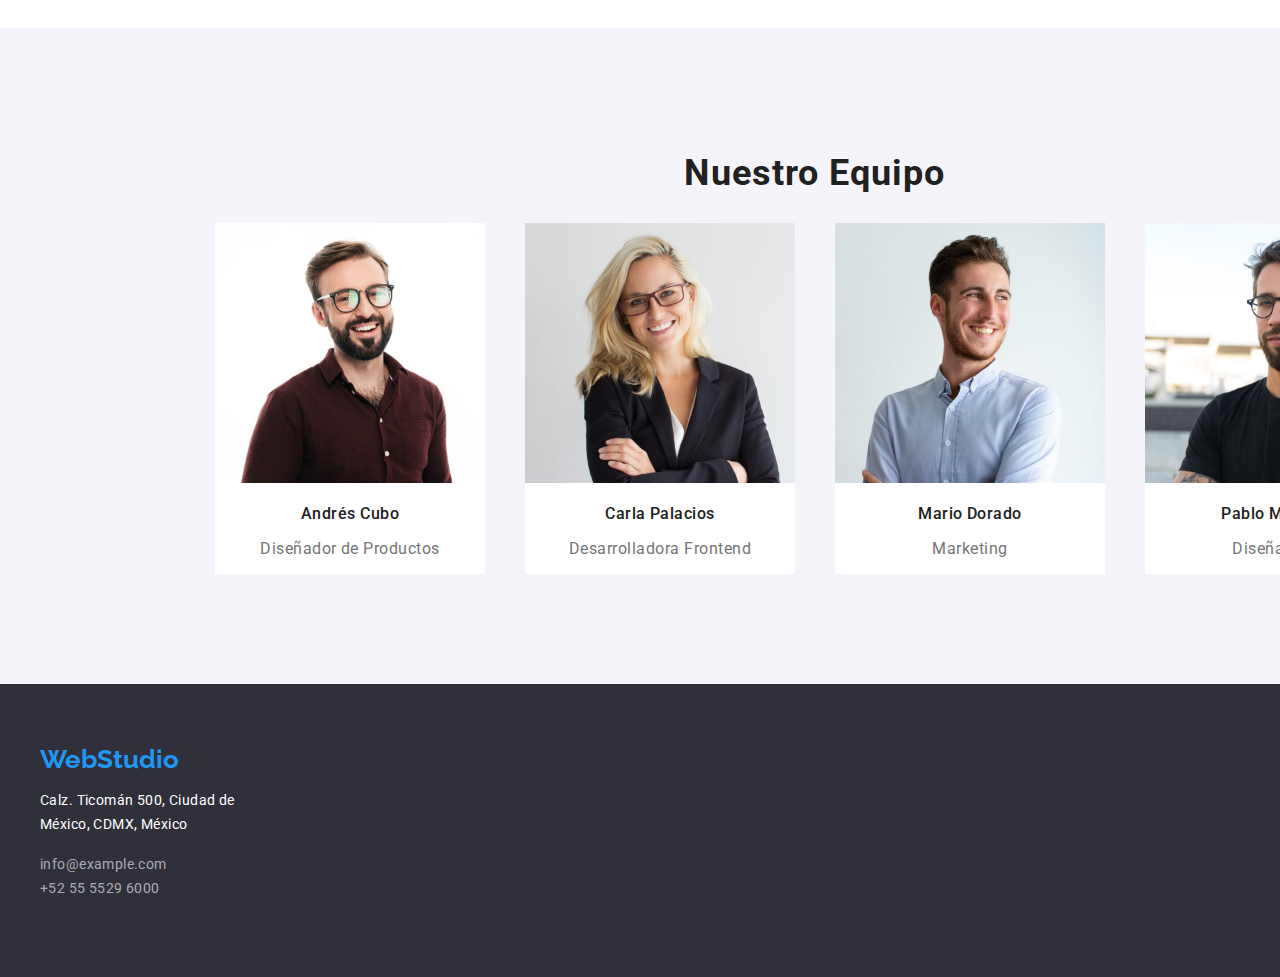
==== commit f04bd280: "Corrección uso de paddings en secciones y listas" ====
--- a/index.html
+++ b/index.html
@@ -62,29 +62,35 @@
       <section class="about-us-section">
         <div class="container">
           <!-- Sección de valores corporativos -->
-          <ul class="about-us-titles">
-            <li>ATENCIÓN A LOS DETALLES</li>
-            <li>PUNTUALIDAD</li>
-            <li>PLANIFICACIÓN</li>
-            <li>TECNOLOGÍA MODERNA</li>
-          </ul>
-          <ul class="about-us-text">
-            <li>
-              Nos adentramos en todos los detalles y procesos de su negocio,
-              para así desarrollar una solución a su medida.
-            </li>
-            <li>
-              Con nosotros, usted puede sentirse seguro y protegido. Un
-              principio importante de la empresa: respetar su tiempo y respetar
-              los plazos acordados.
-            </li>
-            <li>
-              Usted podrá observar y participar en cada fase del desarrollo y
-              aplicación de soluciones.
-            </li>
-            <li>
-              Usamos herramientas innovadoras para resolver las tareas
-              asignadas. Es hora de simplificar los procesos laborales.
+          <ul>
+            <li>
+              <p class="about-us-titles">ATENCIÓN A LOS DETALLES</p>
+              <p class="about-us-text">
+                Nos adentramos en todos los detalles y procesos de su negocio,
+                para así desarrollar una solución a su medida.
+              </p>
+            </li>
+            <li>
+              <p class="about-us-titles">PUNTUALIDAD</p>
+              <p class="about-us-text">
+                Con nosotros, usted puede sentirse seguro y protegido. Un
+                principio importante de la empresa: respetar su tiempo y
+                respetar los plazos acordados.
+              </p>
+            </li>
+            <li>
+              <p class="about-us-titles">PLANIFICACIÓN</p>
+              <p class="about-us-text">
+                Usted podrá observar y participar en cada fase del desarrollo y
+                aplicación de soluciones.
+              </p>
+            </li>
+            <li>
+              <p class="about-us-titles">TECNOLOGÍA MODERNA</p>
+              <p class="about-us-text">
+                Usamos herramientas innovadoras para resolver las tareas
+                asignadas. Es hora de simplificar los procesos laborales.
+              </p>
             </li>
           </ul>
         </div>
--- a/css/styles.css
+++ b/css/styles.css
@@ -34,7 +34,7 @@
   display: flex;
   align-items: center;
   justify-content: space-between;
-  padding: 24px 15px;
+  height: 80px;
 }
 
 .logo {
@@ -103,7 +103,7 @@
 
 .initial-section {
   background-color: #2f303a;
-  padding: 200px 452px;
+  padding: 200px 0;
 }
 
 .initial-section-title {
@@ -135,34 +135,37 @@
 /* Sección de valores corporativos */
 /* ................................. */
 .about-us-section {
-  padding: 94px 215px 0;
-}
-
-.about-us-titles li {
+  padding-top: 94px;
+}
+
+.about-us-section ul {
+  list-style: none;
+  display: flex;
+  padding: 0;
+  justify-content: space-between;
+}
+
+.about-us-titles {
   color: var(--black);
   font-weight: 700;
   font-size: 14px;
   line-height: 1.14;
 }
 
-.about-us-section ul {
-  list-style: none;
-  display: flex;
+.about-us-text {
+  font-size: 14px;
+  line-height: 1.71;
 }
 
 .about-us-section li {
   width: 270px;
-}
-
-.about-us-section li:not(:last-child) {
-  margin-right: 30px;
 }
 
 /* ................................. */
 /* Sección de servicios */
 /* ................................. */
 .services-section {
-  padding: 94px 215px;
+  padding: 94px 0;
 }
 
 .services-section-title {
@@ -178,6 +181,7 @@
   list-style: none;
   display: flex;
   justify-content: space-between;
+  padding: 0;
 }
 
 /* .................................... */
@@ -201,6 +205,7 @@
   list-style: none;
   display: flex;
   justify-content: space-between;
+  padding: 0;
 }
 
 .team-section-list li {
@@ -231,7 +236,7 @@
 }
 
 .ending {
-  padding: 60px 15px;
+  padding: 60px 0;
 }
 
 .footer-text {
@@ -274,13 +279,14 @@
 /* Seccion de botones */
 /* .................................... */
 .buttons-section {
-  padding: 106px 215px 0;
+  padding-top: 106px;
 }
 
 .buttons-section-list {
   list-style: none;
   display: flex;
   justify-content: center;
+  padding: 0;
 }
 
 .buttons-section-list li:not(:last-child) {
@@ -314,7 +320,7 @@
 /* Seccion de proyectos */
 /* .................................... */
 .projects-section {
-  padding: 50px 100px 82px;
+  padding: 50px 0 82px;
 }
 
 .projects-section-list {
@@ -323,7 +329,8 @@
   flex-wrap: wrap;
   align-content: center;
   justify-content: center;
-  gap: 20px;
+  gap: 30px;
+  padding: 0;
 }
 
 .projects-section-list li {
